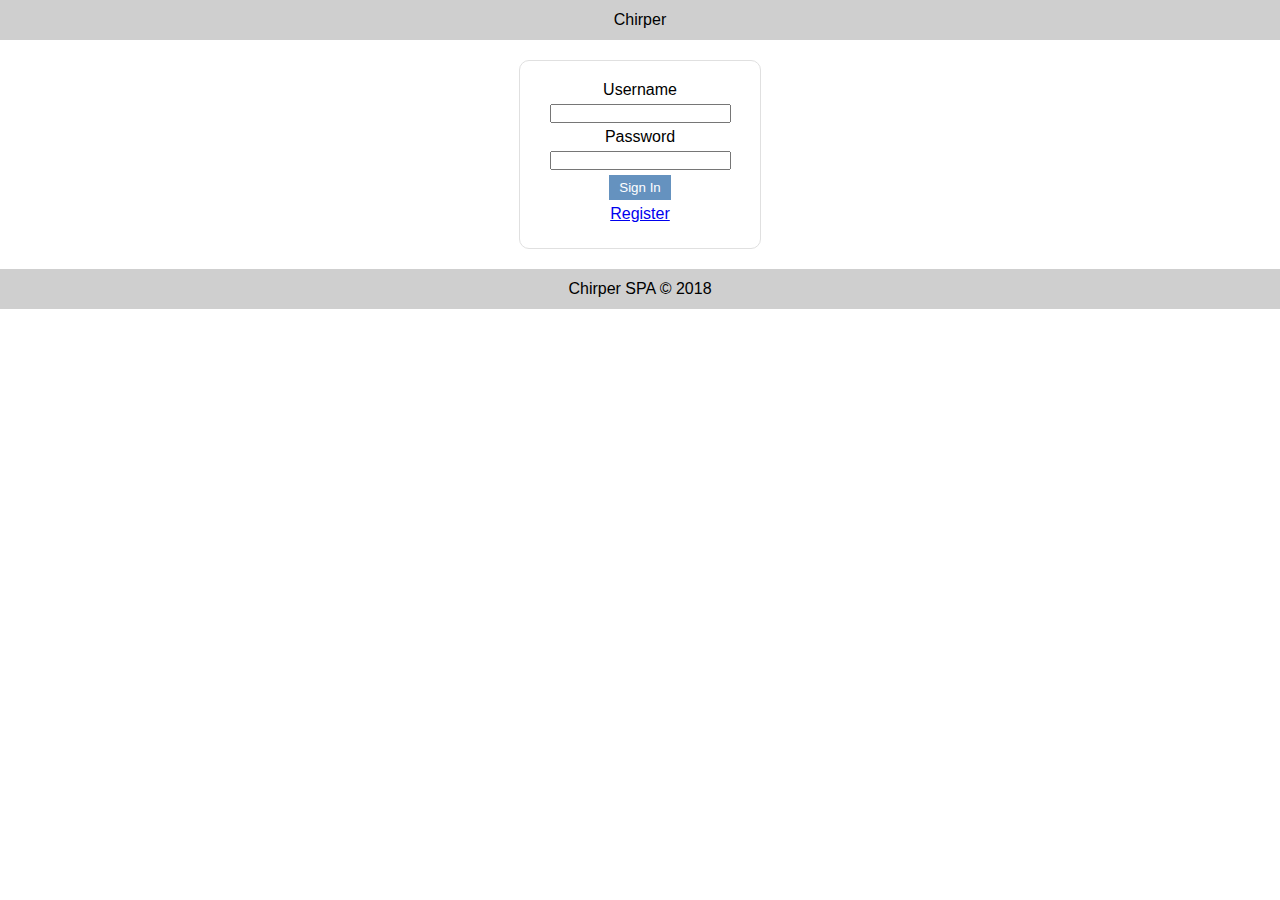
==== index.html @ 573ba17c "Add files via upload" ====
<!doctype html>
<html lang="en">
<head>
  <meta charset="utf-8">
  <title>AngularProjectChirper</title>
  <base href="/">

  <meta name="viewport" content="width=device-width, initial-scale=1">
  <link rel="icon" type="image/x-icon" href="favicon.ico">
</head>
<body>
  <app-root></app-root>
<script type="text/javascript" src="runtime.js"></script><script type="text/javascript" src="polyfills.js"></script><script type="text/javascript" src="styles.js"></script><script type="text/javascript" src="vendor.js"></script><script type="text/javascript" src="main.js"></script></body>
</html>
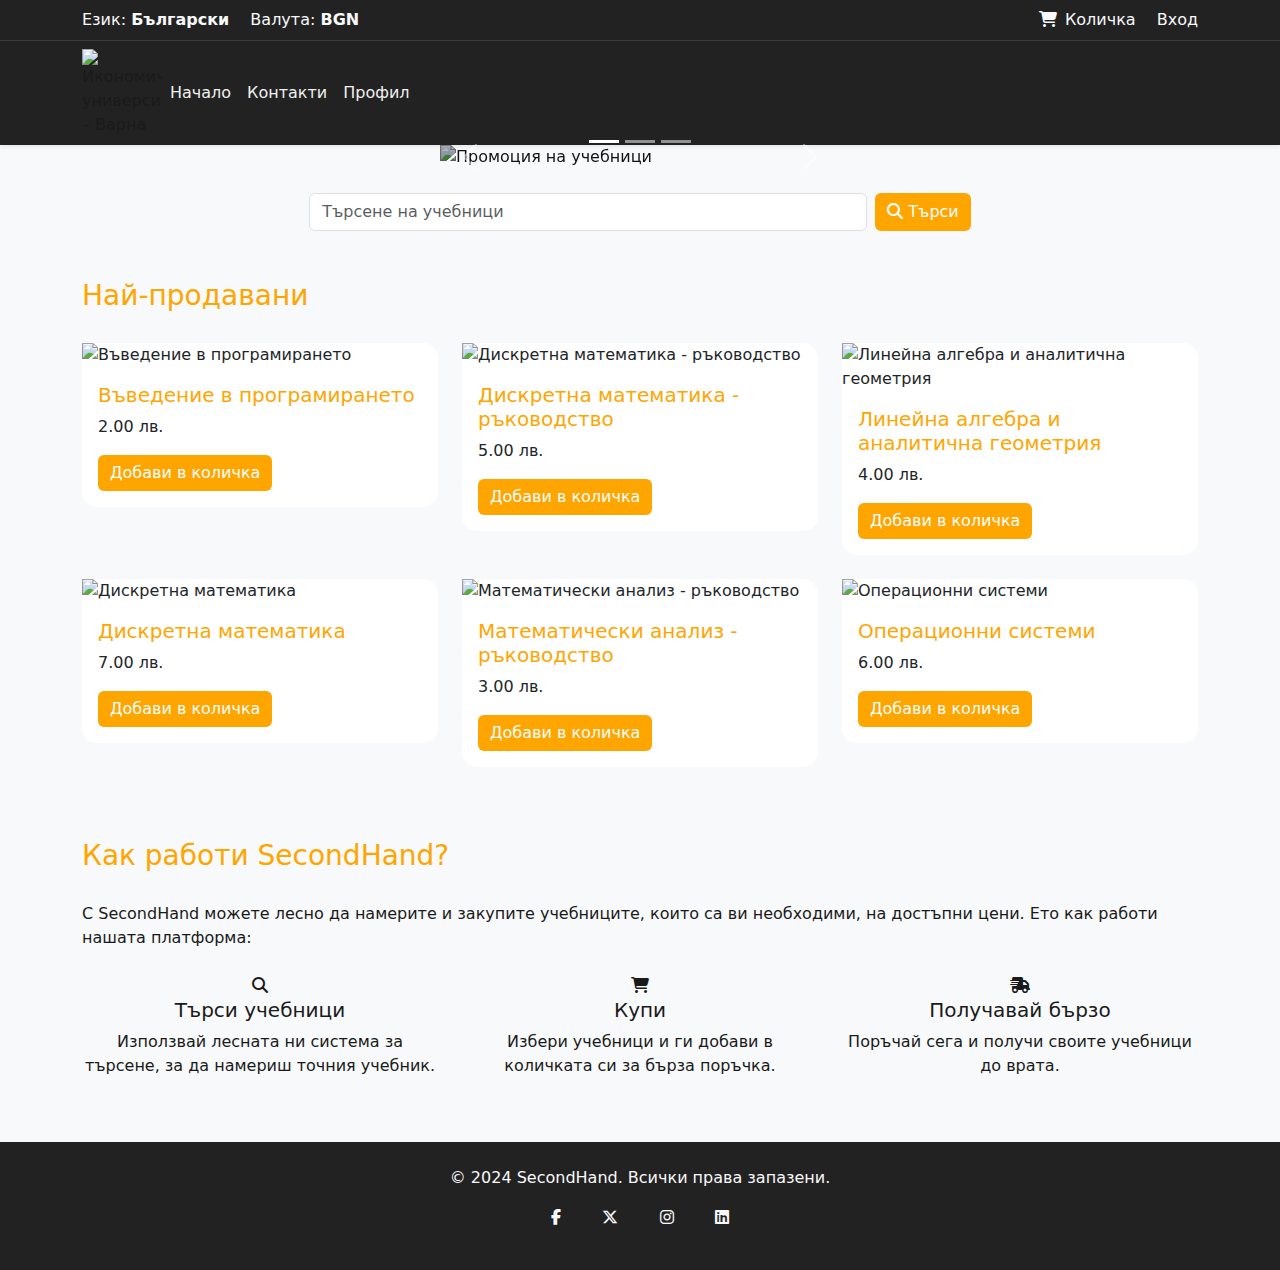
==== commit b37ff962: "upload new project" ====
--- a/index.html
+++ b/index.html
@@ -1,14 +1,211 @@
-<!doctype html>
-<html lang="en">
+<!DOCTYPE html>
+<html lang="bg">
+
 <head>
-  <meta charset="utf-8">
-  <title>AngularProjectChirper</title>
-  <base href="/">
-
-  <meta name="viewport" content="width=device-width, initial-scale=1">
-  <link rel="icon" type="image/x-icon" href="favicon.ico">
+    <meta charset="UTF-8">
+    <meta name="viewport" content="width=device-width, initial-scale=1.0">
+    <title>SecondHand - Начало</title>
+    <link rel="stylesheet" href="https://cdn.jsdelivr.net/npm/bootstrap@5.3.0/dist/css/bootstrap.min.css">
+    <link rel="stylesheet" href="https://cdnjs.cloudflare.com/ajax/libs/font-awesome/6.7.1/css/all.min.css">
+    <link rel="stylesheet" href="css/stylesheet.css">
 </head>
+
 <body>
-  <app-root></app-root>
-<script type="text/javascript" src="runtime.js"></script><script type="text/javascript" src="polyfills.js"></script><script type="text/javascript" src="styles.js"></script><script type="text/javascript" src="vendor.js"></script><script type="text/javascript" src="main.js"></script></body>
-</html>
+    <div class="bg-dark text-light py-2" style="border-bottom: 1px solid #3c3c3c;">
+        <div class="container d-flex justify-content-between align-items-center">
+            <div>
+                <span class="me-3">Език: <strong>Български</strong></span>
+                <span>Валута: <strong>BGN</strong></span>
+            </div>
+            <div>
+                <a href="#" class="text-light text-decoration-none me-3" onclick="return false;"><i
+                        class="fa-solid fa-cart-shopping me-2"></i>Количка</a>
+                <a href="login.html" class="text-light text-decoration-none">Вход</a>
+            </div>
+        </div>
+    </div>
+
+    <nav class="navbar navbar-expand-lg navbar-dark bg-dark shadow-sm">
+        <div class="container">
+            <div style="max-width: 80px;">
+                <img class="img-fluid" src="https://ue-varna.bg/img/logo_bg.png"
+                    title="Икономически университет – Варна">
+            </div>
+            <button class="navbar-toggler" type="button" data-bs-toggle="collapse" data-bs-target="#navbarNavDropdown">
+                <span class="navbar-toggler-icon"></span>
+            </button>
+            <div class="collapse navbar-collapse" id="navbarNavDropdown">
+                <ul class="navbar-nav me-auto mb-2 mb-lg-0">
+                    <li class="nav-item"><a class="nav-link active" href="index.html">Начало</a></li>
+                    <li class="nav-item"><a class="nav-link" href="contact.html">Контакти</a></li>
+                    <li class="nav-item"><a class="nav-link" href="profile.html">Профил</a></li>
+                </ul>
+            </div>
+        </div>
+    </nav>
+
+    <div id="carouselExampleIndicators" class="carousel slide mx-auto" data-bs-ride="carousel" style="max-width: 400px;">
+        <div class="carousel-indicators">
+            <button type="button" data-bs-target="#carouselExampleIndicators" data-bs-slide-to="0" class="active"></button>
+            <button type="button" data-bs-target="#carouselExampleIndicators" data-bs-slide-to="1"></button>
+            <button type="button" data-bs-target="#carouselExampleIndicators" data-bs-slide-to="2"></button>
+        </div>
+        <div class="carousel-inner">
+            <div class="carousel-item active">
+                <img src="https://bookstore.ue-varna.bg/image/cache/catalog/744/sarvarno_programirane_Flat-475x475.jpg" class="d-block w-100 img-fluid" style="max-height: 600px;" alt="Промоция на учебници">
+                <div class="carousel-caption d-none d-md-block">
+                    <h5>Промоции до 50%!</h5>
+                    <p>Вземи своите учебници на специални цени.</p>
+                </div>
+            </div>
+            <div class="carousel-item">
+                <img src="https://bookstore.ue-varna.bg/image/cache/catalog/661/WEB_Tehn_kor-475x475.jpg" class="d-block w-100 img-fluid" style="max-height: 600px;" alt="Уеб технологии">
+            </div>
+            <div class="carousel-item">
+                <img src="https://bookstore.ue-varna.bg/image/cache/catalog/864/Operacionni_sistemi-475x475.jpg" class="d-block w-100 img-fluid" style="max-height: 600px;" alt="Операционни системи">
+            </div>
+        </div>
+        <button class="carousel-control-prev" type="button" data-bs-target="#carouselExampleIndicators" data-bs-slide="prev">
+            <span class="carousel-control-prev-icon" aria-hidden="true"></span>
+            <span class="visually-hidden">Предишна</span>
+        </button>
+        <button class="carousel-control-next" type="button" data-bs-target="#carouselExampleIndicators" data-bs-slide="next">
+            <span class="carousel-control-next-icon" aria-hidden="true"></span>
+            <span class="visually-hidden">Следваща</span>
+        </button>
+    </div>
+
+    <div class="container my-4">
+        <form class="d-flex justify-content-center" role="search">
+            <input class="form-control w-50 me-2" type="search" placeholder="Търсене на учебници" aria-label="Search" name="query">
+            <button type="submit" class="btn btn-primary">
+                <i class="fas fa-search"></i> Търси
+            </button>
+        </form>
+    </div>
+
+    <div class="container my-5">
+        <h3 class="section-title">Най-продавани</h3>
+        <div class="row">
+            <div class="col-md-4 mb-4">
+                <div class="card card-book">
+                    <img src="https://bookstore.ue-varna.bg/image/cache/catalog/642/642+-475x475.jpg" class="img-fluid" alt="Въведение в програмирането">
+                    <div class="card-body">
+                        <h5 class="card-title">Въведение в програмирането</h5>
+                        2.00 лв.
+                        <div class="mt-3">
+                            <a href="#" class="btn btn-primary">Добави в количка</a>
+                        </div>
+                    </div>
+                </div>
+            </div>
+            <div class="col-md-4 mb-4">
+                <div class="card card-book">
+                    <img src="https://bookstore.ue-varna.bg/image/cache/catalog/0109/Diskretna_matematika_Rukovodstvo-475x475.jpg"
+                        class="img-fluid" alt="Дискретна математика - ръководство">
+                    <div class="card-body">
+                        <h5 class="card-title">Дискретна математика - ръководство</h5>
+                        5.00 лв.
+                        <div class="mt-3">
+                            <a href="#" class="btn btn-primary">Добави в количка</a>
+                        </div>
+                    </div>
+                </div>
+            </div>
+            <div class="col-md-4 mb-4">
+                <div class="card card-book">
+                    <img src="https://bookstore.ue-varna.bg/image/cache/catalog/401/404-475x475.png" class="img-fluid" alt="Линейна алгебра и аналитична геометрия">
+                    <div class="card-body">
+                        <h5 class="card-title">Линейна алгебра и аналитична геометрия</h5>
+                        4.00 лв.
+                        <div class="mt-3">
+                            <a href="#" class="btn btn-primary">Добави в количка</a>
+                        </div>
+                    </div>
+                </div>
+            </div>
+            <div class="col-md-4 mb-4">
+                <div class="card card-book">
+                    <img src="https://bookstore.ue-varna.bg/image/cache/catalog/749/Diskretna_matematika_Uch-475x475.jpg"
+                        class="img-fluid" alt="Дискретна математика">
+                    <div class="card-body">
+                        <h5 class="card-title">Дискретна математика</h5>
+                        7.00 лв.
+                        <div class="mt-3">
+                            <a href="#" class="btn btn-primary">Добави в количка</a>
+                        </div>
+                    </div>
+                </div>
+            </div>
+            <div class="col-md-4 mb-4">
+                <div class="card card-book">
+                    <img src="https://bookstore.ue-varna.bg/image/cache/catalog/468/102-475x475.png" class="img-fluid" alt="Математически анализ - ръководство">
+                    <div class="card-body">
+                        <h5 class="card-title">Математически анализ - ръководство</h5>
+                        3.00 лв.
+                        <div class="mt-3">
+                            <a href="#" class="btn btn-primary">Добави в количка</a>
+                        </div>
+                    </div>
+                </div>
+            </div>
+            <div class="col-md-4 mb-4">
+                <div class="card card-book">
+                    <img src="https://bookstore.ue-varna.bg/image/cache/catalog/864/Operacionni_sistemi-475x475.jpg"
+                        class="img-fluid" alt="Операционни системи">
+                    <div class="card-body">
+                        <h5 class="card-title">Операционни системи</h5>
+                        6.00 лв.
+                        <div class="mt-3">
+                            <a href="#" class="btn btn-primary">Добави в количка</a>
+                        </div>
+                    </div>
+                </div>
+            </div>
+        </div>
+    </div>
+
+    <div class="container my-5">
+        <h3 class="section-title">Как работи SecondHand?</h3>
+
+        <p class="mb-4">С SecondHand можете лесно да намерите и закупите учебниците, които са ви необходими, на достъпни
+            цени. Ето как работи нашата платформа:</p>
+        <div class="row text-center">
+            <div class="col-md-4">
+                <div class="icon"><i class="fas fa-search"></i></div>
+                <h5>Търси учебници</h5>
+                <p>Използвай лесната ни система за търсене, за да намериш точния учебник.</p>
+            </div>
+            <div class="col-md-4">
+                <div class="icon"><i class="fas fa-shopping-cart"></i></div>
+                <h5>Купи</h5>
+                <p>Избери учебници и ги добави в количката си за бърза поръчка.</p>
+            </div>
+            <div class="col-md-4">
+                <div class="icon"><i class="fas fa-shipping-fast"></i></div>
+                <h5>Получавай бързо</h5>
+                <p>Поръчай сега и получи своите учебници до врата.</p>
+            </div>
+        </div>
+    </div>
+
+    <footer class="bg-dark text-light py-4">
+        <div class="container text-center">
+            <p>&copy; 2024 SecondHand. Всички права запазени.</p>
+        </div>
+        <div class="container text-center mb-3">
+            <a href="https://www.facebook.com/ue.varna" target="_blank"
+                class="text-light me-3 social-icon facebook-icon"><i class="fab fa-facebook-f"></i></a>
+            <a href="https://x.com/UE_VARNA" target="_blank" class="text-light me-3 social-icon x-icon"><i
+                    class="fab fa-x-twitter"></i></a>
+            <a href="https://www.instagram.com/uevarna/" target="_blank"
+                class="text-light me-3 social-icon instagram-icon"><i class="fab fa-instagram"></i></a>
+            <a href="https://www.linkedin.com/school/university-of-economics---varna/" target="_blank"
+                class="text-light social-icon linkedin-icon"><i class="fab fa-linkedin"></i></a>
+        </div>
+    </footer>
+
+    <script src="https://cdn.jsdelivr.net/npm/bootstrap@5.3.0/dist/js/bootstrap.bundle.min.js"></script>
+</body>
+
+</html>--- a/css/stylesheet.css
+++ b/css/stylesheet.css
@@ -0,0 +1,189 @@
+body {
+    background-color: #f8f9fa;
+    color: #1a1a1a;
+}
+
+.bg-dark {
+    background-color: #222222 !important;
+}
+
+.navbar {
+    background: #333333;
+}
+
+.navbar-brand {
+    color: #ffa500 !important;
+}
+
+.navbar-nav .nav-link {
+    color: #f0f0f0 !important;
+}
+
+.navbar-nav .nav-link:hover {
+    color: #ffa500 !important;
+}
+
+.carousel-inner img {
+    filter: brightness(70%);
+    transition: transform 0.5s ease;
+}
+
+.carousel-inner img:hover {
+    transform: scale(1.02);
+}
+
+.carousel-caption h5 {
+    color: #ffa500;
+    text-shadow: 2px 2px 5px #000000;
+}
+
+.carousel-caption p {
+    color: #ffffff;
+}
+
+.card {
+    border: none;
+    border-radius: 15px;
+    background-color: #ffffff;
+}
+
+.card-book:hover {
+    box-shadow: 0 10px 20px rgba(0, 0, 0, 0.5);
+    transform: translateY(-5px);
+    transition: all 0.3s ease;
+}
+
+.card-title {
+    color: #ffa500;
+}
+
+.btn-primary {
+    background-color: #ffa500;
+    border: none;
+}
+
+.btn-primary:hover {
+    background-color: #cc8400;
+}
+
+h3.section-title, .login-title {
+    position: relative;
+    padding-bottom: 10px;
+    margin-bottom: 20px;
+    color: #ffa500;
+}
+
+footer {
+    background-color: #222222;
+    color: #f0f0f0;
+}
+
+footer a {
+    color: #ffa500;
+    text-decoration: none;
+}
+
+footer a:hover {
+    text-decoration: underline;
+}
+
+.contact-form {
+    background-color: #ffffff;
+    border-radius: 15px;
+    padding: 30px;
+    box-shadow: 0 5px 15px rgba(0, 0, 0, 0.1);
+}
+
+.contact-form label {
+    color: #333333;
+    font-weight: bold;
+}
+
+.contact-form input, .contact-form textarea {
+    border-radius: 5px;
+    border: 1px solid #ccc;
+    padding: 10px;
+    width: 100%;
+    margin-bottom: 15px;
+}
+
+.contact-form button {
+    background-color: #ffa500;
+    color: #ffffff;
+    border: none;
+    padding: 10px 20px;
+    border-radius: 5px;
+    transition: background-color 0.3s;
+}
+
+.contact-form button:hover {
+    background-color: #cc8400;
+}
+
+.profile-container, .login-container {
+    background-color: #ffffff;
+    border-radius: 15px;
+    padding: 30px;
+    box-shadow: 0 5px 15px rgba(0, 0, 0, 0.1);
+}
+
+.profile-container h2 {
+    color: #ffa500;
+    margin-bottom: 20px;
+}
+
+.profile-container label {
+    color: #333333;
+    font-weight: bold;
+}
+
+.profile-container input {
+    border-radius: 5px;
+    border: 1px solid #ccc;
+    padding: 10px;
+    width: 100%;
+    margin-bottom: 15px;
+}
+
+.profile-container button {
+    background-color: #ffa500;
+    color: #ffffff;
+    border: none;
+    padding: 10px 20px;
+    border-radius: 5px;
+    transition: background-color 0.3s;
+}
+
+.profile-container button:hover {
+    background-color: #cc8400;
+}
+
+.social-icon {
+    padding: 10px;
+    transition: transform 0.3s ease, background-color 0.3s ease, color 0.3s ease;
+    color: #f0f0f0;
+}
+
+.social-icon:hover {
+    transform: scale(1.2);
+}
+
+.facebook-icon:hover {
+    background-color: #3b5998;
+    color: #ffffff;
+}
+
+.x-icon:hover {
+    background-color: #002f4d;
+    color: #ffffff;
+}
+
+.instagram-icon:hover {
+    background-color: #e1306c;
+    color: #ffffff;
+}
+
+.linkedin-icon:hover {
+    background-color: #0a66c2;
+    color: #ffffff;
+}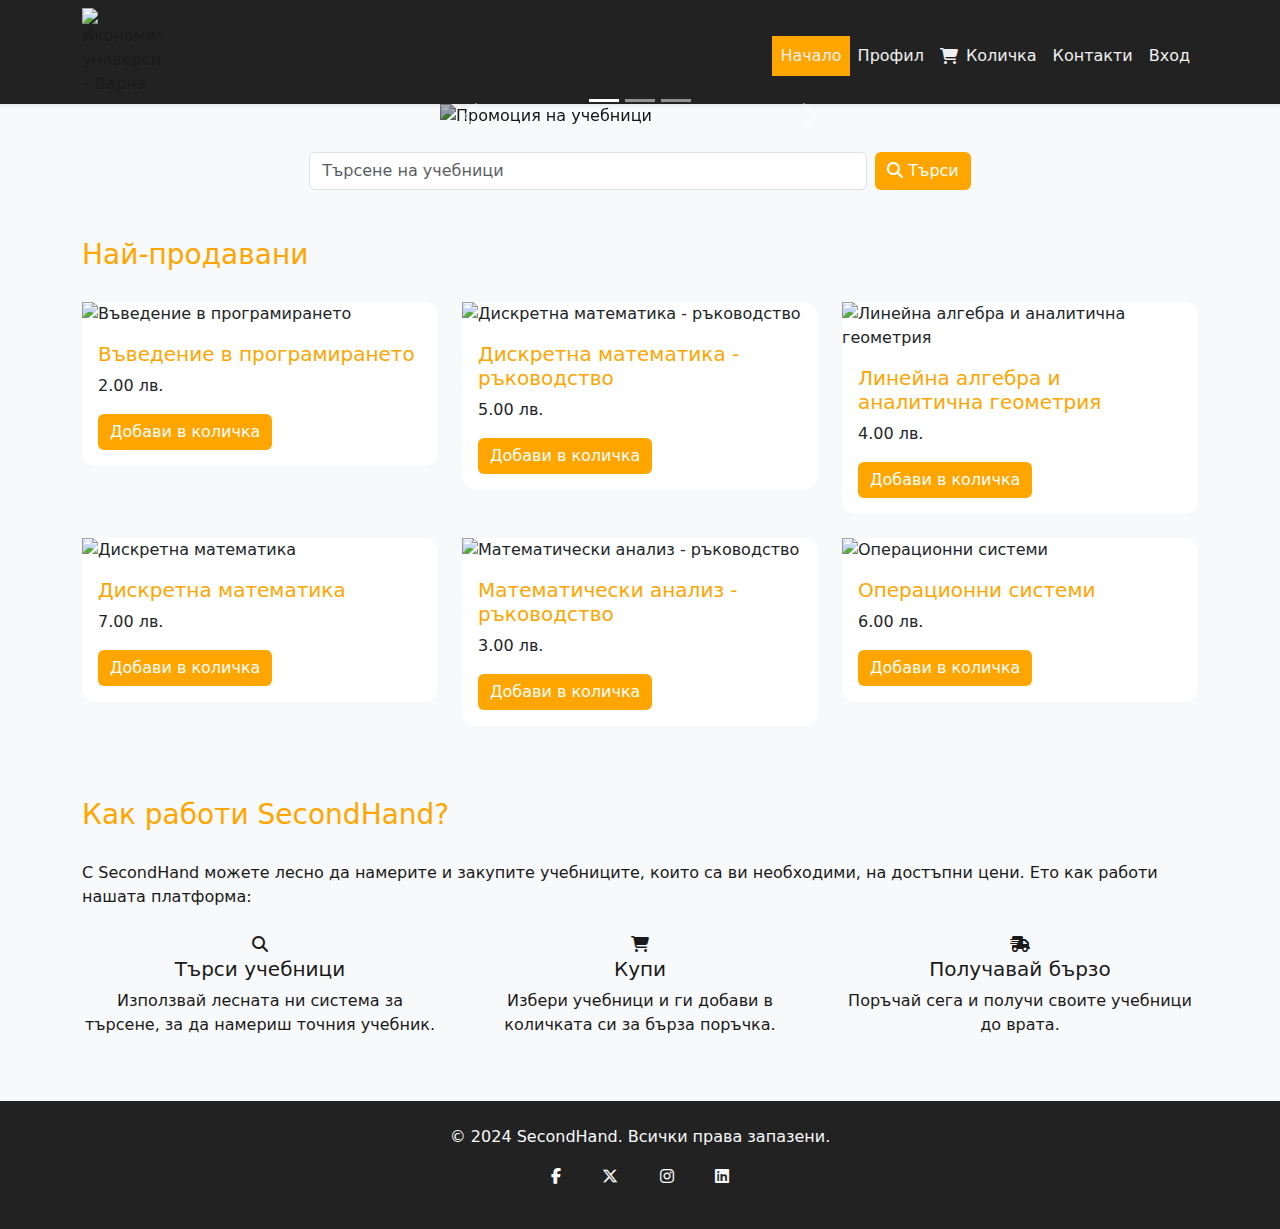
==== commit 8fc6dbb1: "update navbar" ====
--- a/index.html
+++ b/index.html
@@ -11,34 +11,39 @@
 </head>
 
 <body>
-    <div class="bg-dark text-light py-2" style="border-bottom: 1px solid #3c3c3c;">
-        <div class="container d-flex justify-content-between align-items-center">
-            <div>
-                <span class="me-3">Език: <strong>Български</strong></span>
-                <span>Валута: <strong>BGN</strong></span>
-            </div>
-            <div>
-                <a href="#" class="text-light text-decoration-none me-3" onclick="return false;"><i
-                        class="fa-solid fa-cart-shopping me-2"></i>Количка</a>
-                <a href="login.html" class="text-light text-decoration-none">Вход</a>
-            </div>
-        </div>
-    </div>
-
-    <nav class="navbar navbar-expand-lg navbar-dark bg-dark shadow-sm">
+    <nav class="navbar navbar-expand-md navbar-dark bg-dark shadow-sm">
         <div class="container">
-            <div style="max-width: 80px;">
-                <img class="img-fluid" src="https://ue-varna.bg/img/logo_bg.png"
-                    title="Икономически университет – Варна">
-            </div>
-            <button class="navbar-toggler" type="button" data-bs-toggle="collapse" data-bs-target="#navbarNavDropdown">
-                <span class="navbar-toggler-icon"></span>
-            </button>
-            <div class="collapse navbar-collapse" id="navbarNavDropdown">
-                <ul class="navbar-nav me-auto mb-2 mb-lg-0">
-                    <li class="nav-item"><a class="nav-link active" href="index.html">Начало</a></li>
-                    <li class="nav-item"><a class="nav-link" href="contact.html">Контакти</a></li>
-                    <li class="nav-item"><a class="nav-link" href="profile.html">Профил</a></li>
+            <div class="d-flex flex-column flex-md-row align-items-center w-100">
+                <div style="max-width: 80px;">
+                    <img class="img-fluid" src="https://ue-varna.bg/img/logo_bg.png"
+                        title="Икономически университет – Варна">
+                </div>
+                <button class="navbar-toggler" type="button" data-bs-toggle="collapse"
+                    data-bs-target="#navbarNavDropdown" aria-controls="navbarSupportedContent" aria-expanded="false"
+                    aria-label="Toggle navigation">
+                    <span class="navbar-toggler-icon"></span>
+                </button>
+            </div>
+            <div class="collapse navbar-collapse justify-content-md-end justify-content-center text-center mt-2" id="navbarNavDropdown">
+                <ul class="navbar-nav nav-pills nav-fill mb-3 mb-md-0">
+                    <li class="nav-item">
+                        <a class="nav-link navbar-active text-white border-0 rounded-0" aria-current="page"
+                            href="index.html">Начало</a>
+                    </li>
+                    <li class="nav-item">
+                        <a class="nav-link text-secondary" href="profile.html">Профил</a>
+                    </li>
+                    <li class="nav-item">
+                        <a href="#" class="nav-link text-secondary d-md-flex align-items-center" onclick="return false;">
+                            <i class="fa-solid fa-cart-shopping me-2"></i>Количка
+                        </a>
+                    </li>
+                    <li class="nav-item">
+                        <a class="nav-link text-secondary" href="contact.html">Контакти</a>
+                    </li>
+                    <li class="nav-item">
+                        <a class="nav-link text-secondary" href="login.html">Вход</a>
+                    </li>
                 </ul>
             </div>
         </div>
--- a/css/stylesheet.css
+++ b/css/stylesheet.css
@@ -11,16 +11,17 @@
     background: #333333;
 }
 
-.navbar-brand {
-    color: #ffa500 !important;
-}
-
 .navbar-nav .nav-link {
     color: #f0f0f0 !important;
 }
 
 .navbar-nav .nav-link:hover {
     color: #ffa500 !important;
+}
+
+.navbar-active {
+    background-color: #ffa500;
+    border-radius: 15px;
 }
 
 .carousel-inner img {
@@ -120,44 +121,6 @@
     background-color: #cc8400;
 }
 
-.profile-container, .login-container {
-    background-color: #ffffff;
-    border-radius: 15px;
-    padding: 30px;
-    box-shadow: 0 5px 15px rgba(0, 0, 0, 0.1);
-}
-
-.profile-container h2 {
-    color: #ffa500;
-    margin-bottom: 20px;
-}
-
-.profile-container label {
-    color: #333333;
-    font-weight: bold;
-}
-
-.profile-container input {
-    border-radius: 5px;
-    border: 1px solid #ccc;
-    padding: 10px;
-    width: 100%;
-    margin-bottom: 15px;
-}
-
-.profile-container button {
-    background-color: #ffa500;
-    color: #ffffff;
-    border: none;
-    padding: 10px 20px;
-    border-radius: 5px;
-    transition: background-color 0.3s;
-}
-
-.profile-container button:hover {
-    background-color: #cc8400;
-}
-
 .social-icon {
     padding: 10px;
     transition: transform 0.3s ease, background-color 0.3s ease, color 0.3s ease;
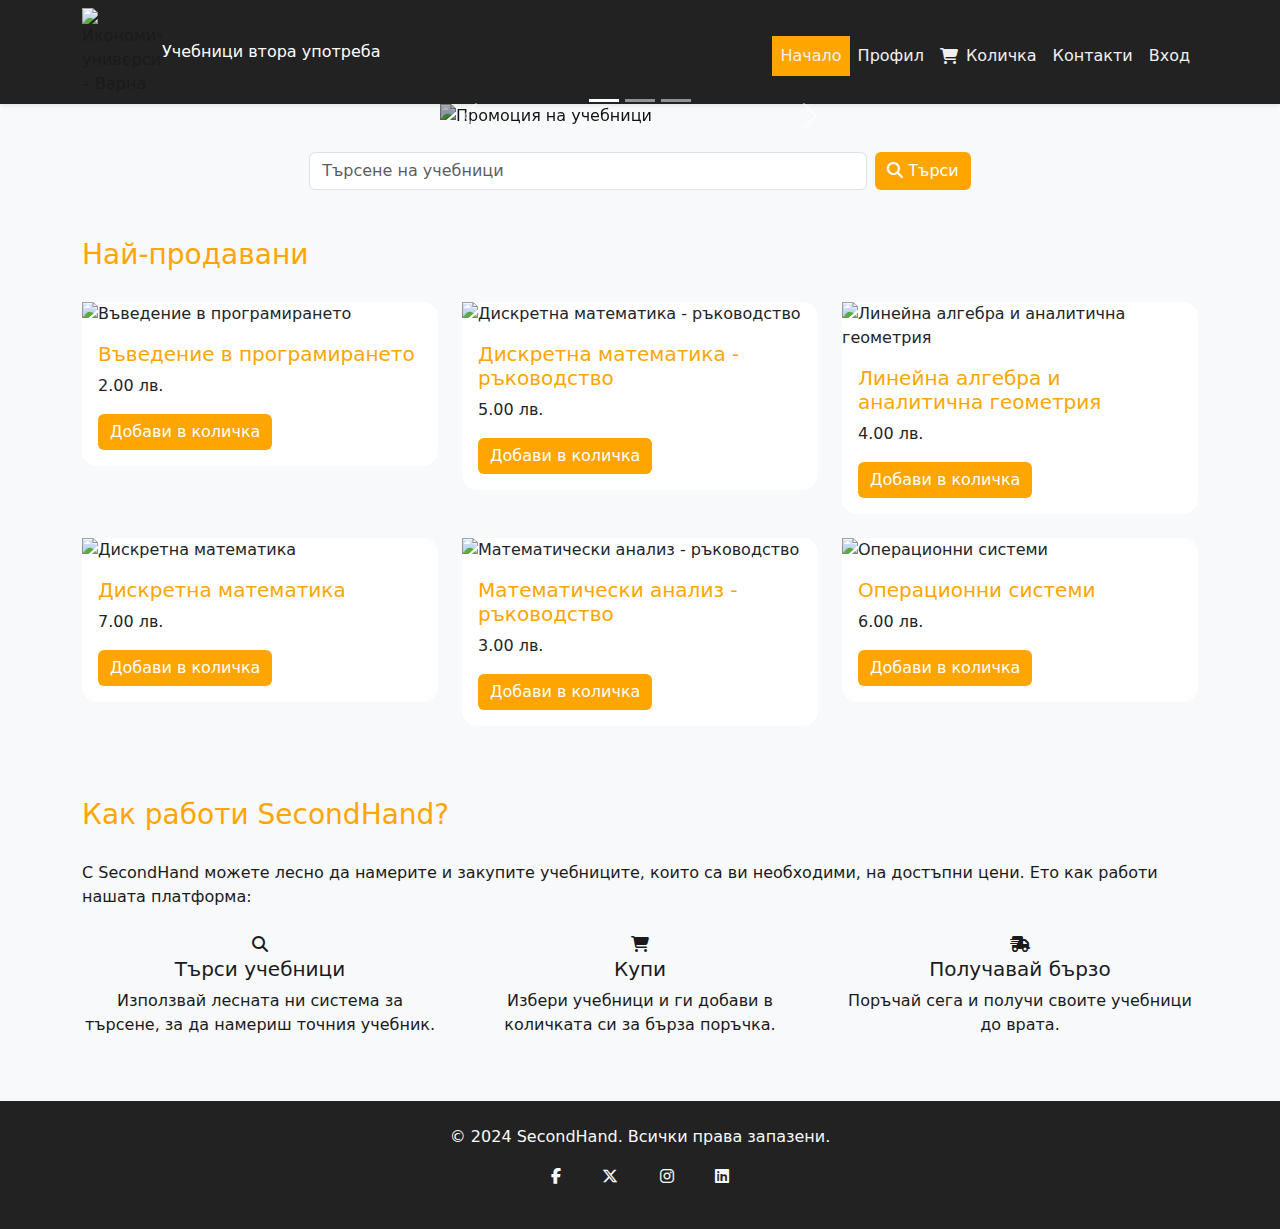
==== commit 61aa68af: "update navbar" ====
--- a/index.html
+++ b/index.html
@@ -18,6 +18,7 @@
                     <img class="img-fluid" src="https://ue-varna.bg/img/logo_bg.png"
                         title="Икономически университет – Варна">
                 </div>
+                <span class="text-white">Учебници втора употреба</span>
                 <button class="navbar-toggler" type="button" data-bs-toggle="collapse"
                     data-bs-target="#navbarNavDropdown" aria-controls="navbarSupportedContent" aria-expanded="false"
                     aria-label="Toggle navigation">
